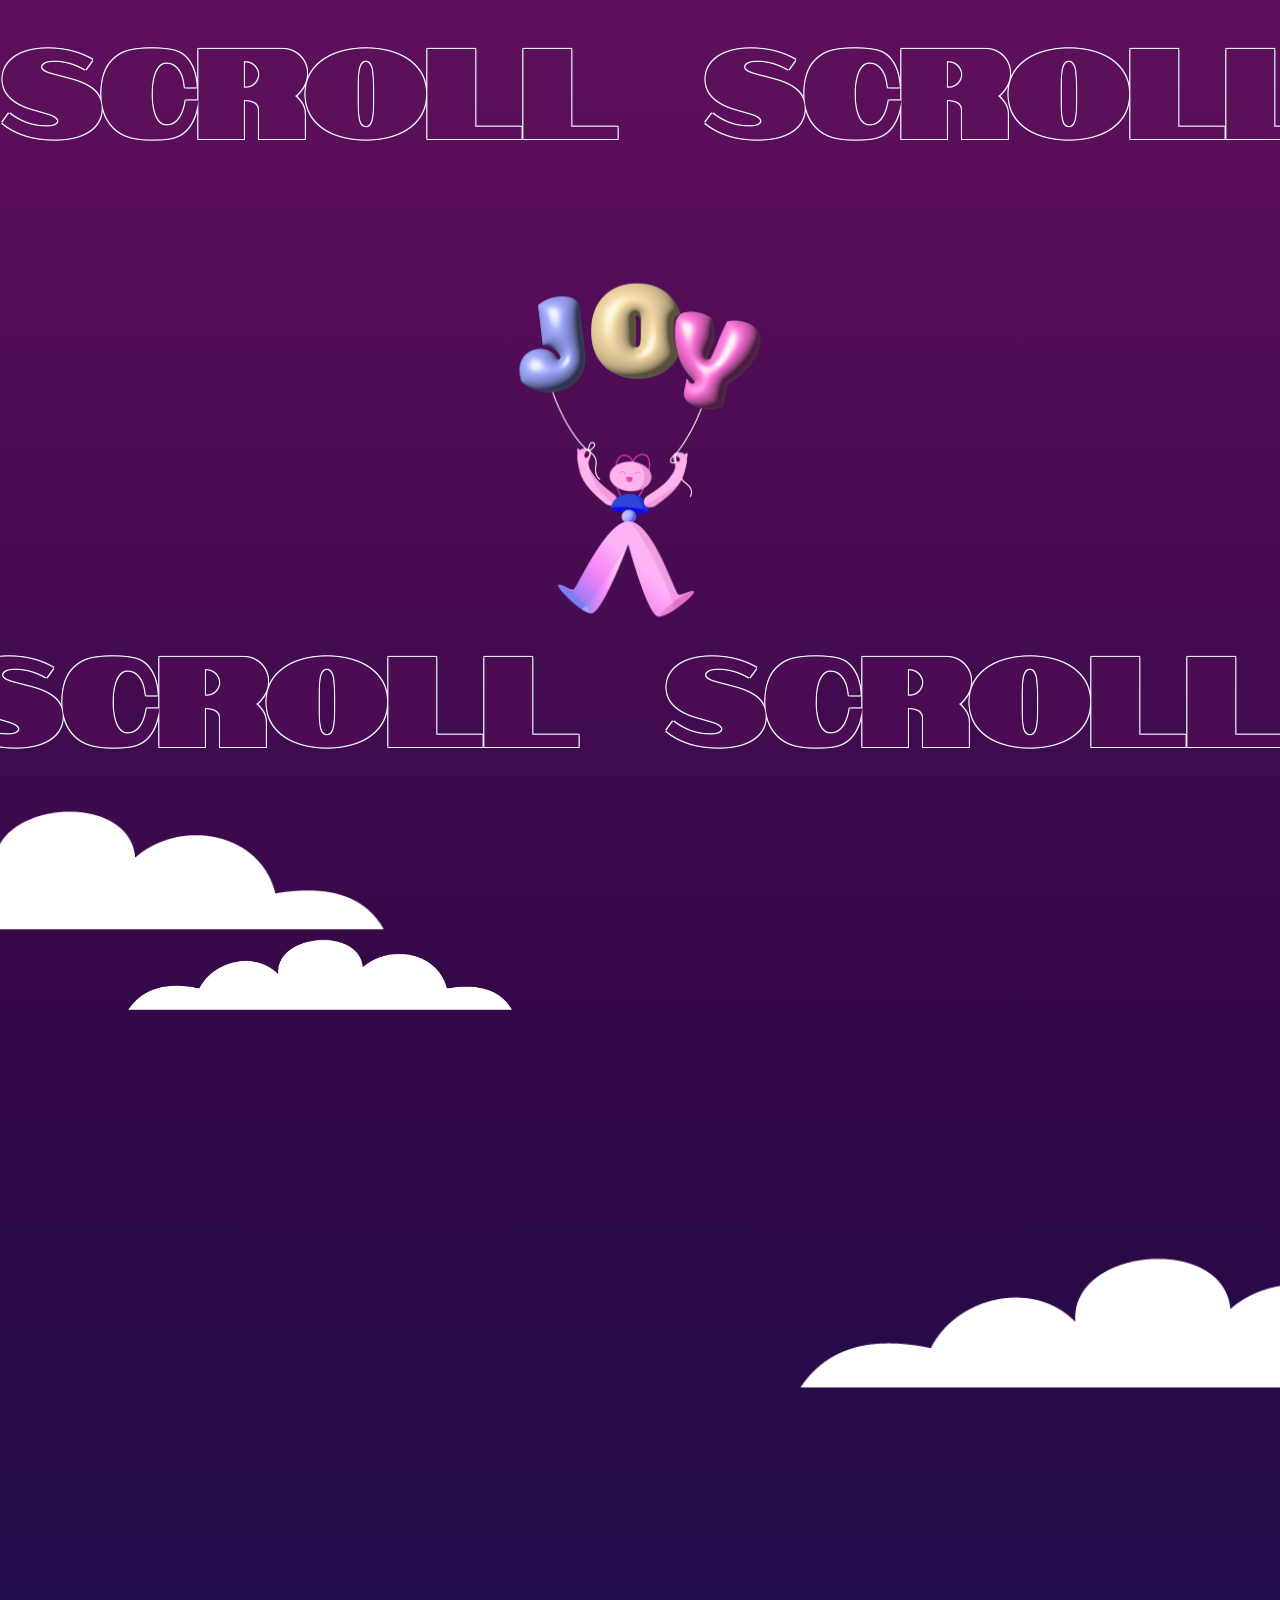
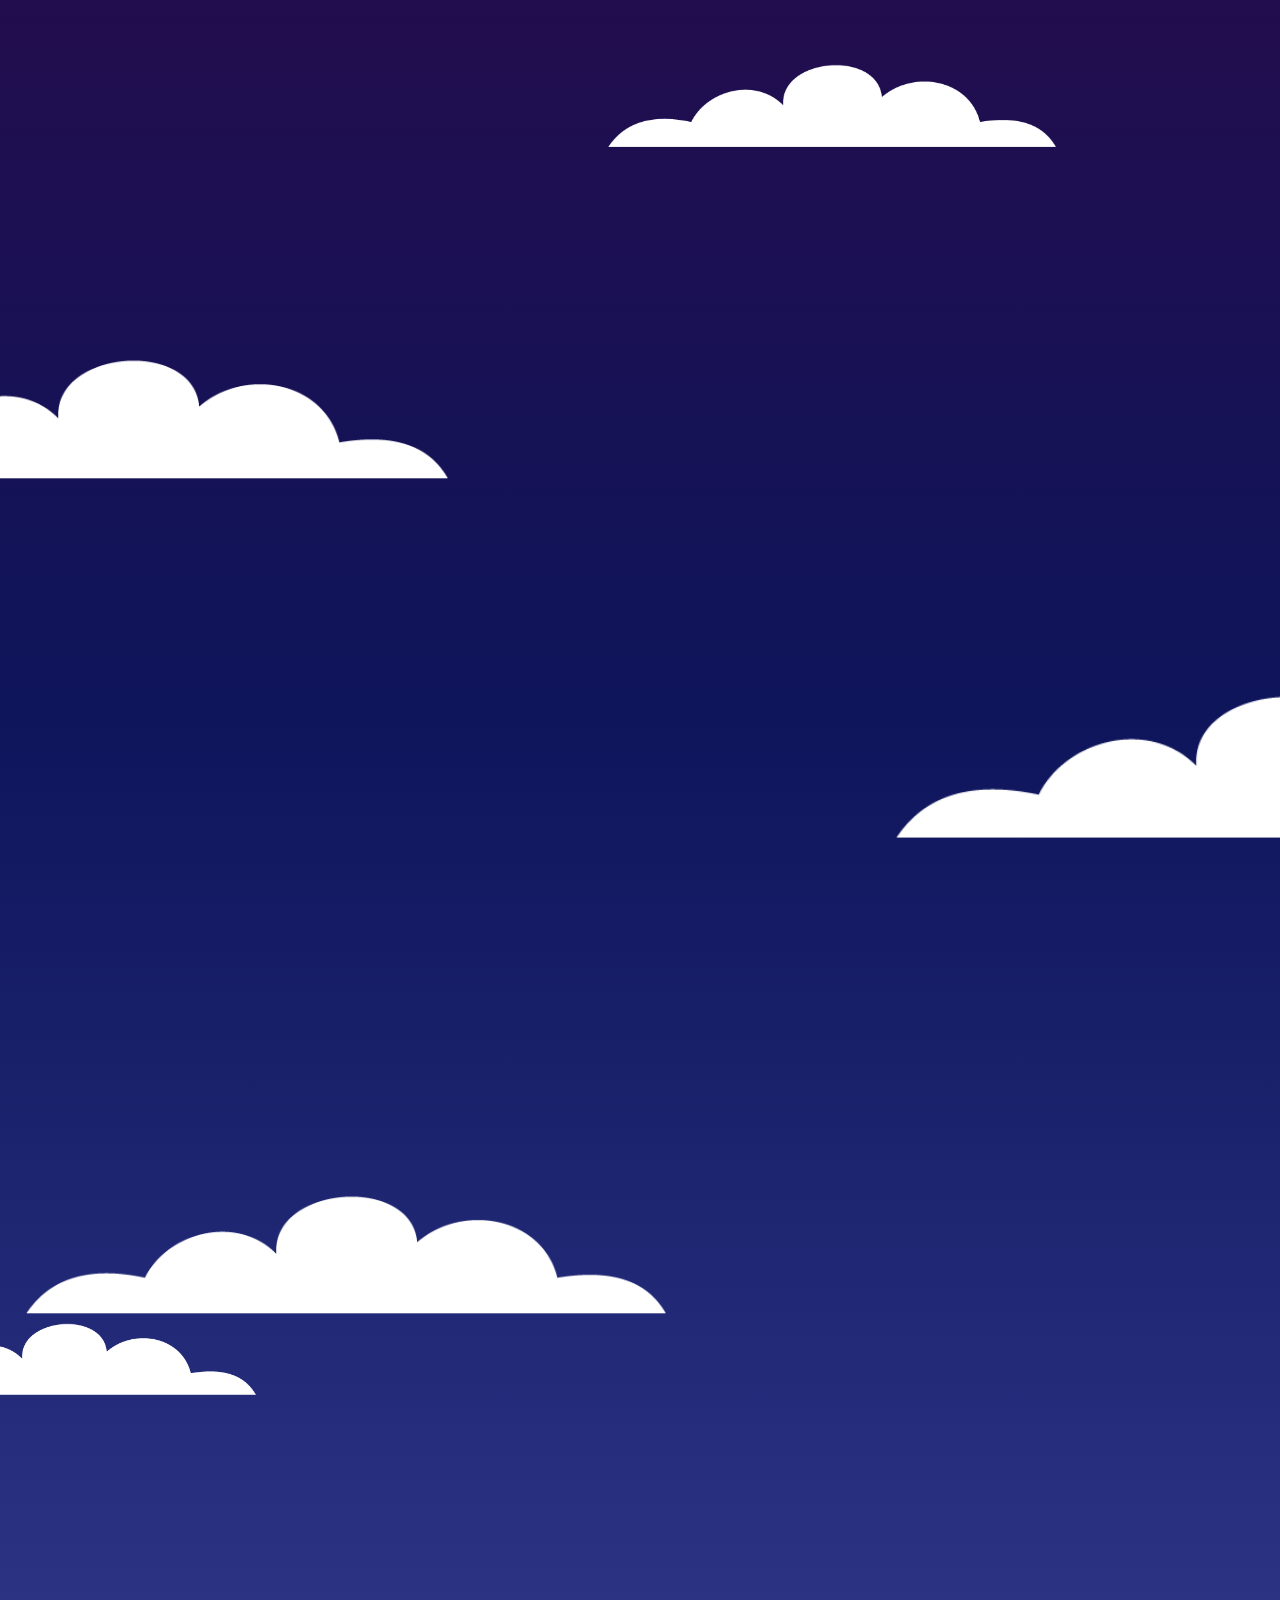
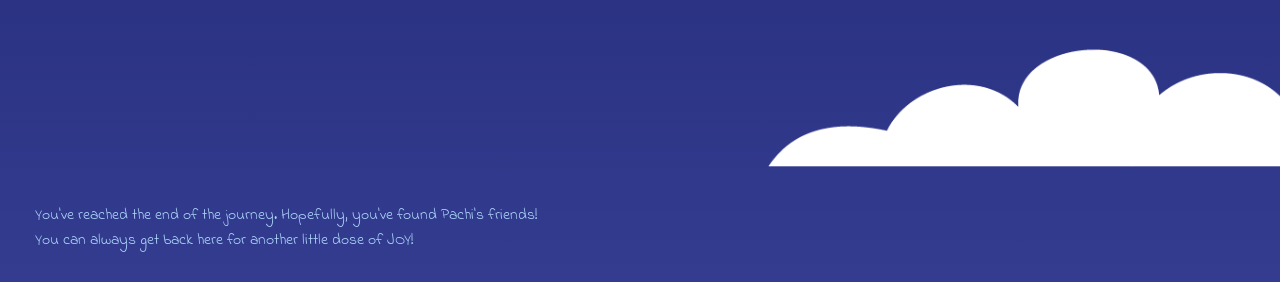
==== Interaction_Final Files/Joy/index.html @ b3231f2b "Add files via upload" ====
<!DOCTYPE html>
<html lang="en">
  <head>
    <meta charset="UTF-8" />
    <link rel="preconnect" href="https://fonts.googleapis.com" />
    <link rel="preconnect" href="https://fonts.gstatic.com" crossorigin />
    <link
      href="https://fonts.googleapis.com/css2?family=Indie+Flower&display=swap"
      rel="stylesheet"
    />
    <link rel="preconnect" href="https://fonts.googleapis.com" />
    <link rel="preconnect" href="https://fonts.gstatic.com" crossorigin />
    <link
      href="https://fonts.googleapis.com/css2?family=Notable&display=swap"
      rel="stylesheet"
    />
    <link rel="stylesheet" href="style.css" />
    <title>Joy</title>
  </head>
  <body>
    <div class="container">
      <div class="scroll top">
        <h1>scroll</h1>
        <h1>scroll</h1>
      </div>

      <div class="scroll bottom">
        <h1>scroll</h1>
        <h1>scroll</h1>
      </div>

      <img class="dude pinkie" src="images/Dudes/Dude2.png" />
      <img class="dude orangie" src="images/Dudes/dude1.png" />

      <img class="cloud first" src="images/cloud.png" />
      <img class="cloud second" src="images/cloud.png" />
      <img class="cloud third" src="images/cloud.png" />
      <img class="cloud fourth" src="images/cloud.png" />
      <img class="cloud fifth" src="images/cloud.png" />
      <img class="cloud sixth" src="images/cloud.png" />
      <img class="cloud seventh" src="images/cloud.png" />
      <img class="cloud eighth" src="images/cloud.png" />
      <img class="cloud ninth" src="images/cloud.png" />

      <img class="fixed pachi" src="images/Pachi.png" />
      <div class="fixed bubble">
        <img class="bubble_image" src="images/text bubble.svg" />
        <p class="bubble_text">
          Hi, my name is Pachi. Let's enjoy this journey and try to find my
          friends!
        </p>
      </div>

      <div class="final_text">
        <p>
          You've reached the end of the journey. Hopefully, you've found Pachi's
          friends!
        </p>
        <p>You can always get back here for another little dose of JOY!</p>
      </div>
    </div>
  </body>
</html>
---- Interaction_Final Files/Joy/style.css ----
* {
  margin: 0;
  padding: 0;
}

html {
  font-size: 0.68vw;
}

body {
  width: auto;
  font-family: "Notable", sans-serif;
}

p {
  font-family: "Indie Flower", cursive;
  font-size: 1.8rem;
  line-height: 1.3;
}

/* SCROLL TEXT SET-UP */

.scroll {
  display: flex;
  column-gap: 10rem;
}

.bottom {
  position: absolute;
  margin-top: 50vh;
  right: 0;
}

h1 {
  font-size: 14rem;
  color: #5b1059;
  text-transform: uppercase;
  text-shadow: -1px -1px 0 aliceblue, 1px -1px 0 aliceblue, -1px 1px 0 aliceblue,
    1px 1px 0 aliceblue;

  transition: 0.6s;
}

.bottom h1 {
  text-transform: uppercase;
  font-size: 14rem;
  color: #4b0c53;
  text-shadow: -1px -1px 0 aliceblue, 1px -1px 0 aliceblue, -1px 1px 0 aliceblue,
    1px 1px 0 aliceblue;

  transition: 0.6s;
}

h1:hover,
.bottom h1:hover {
  text-transform: uppercase;
  font-size: 14rem;
  color: aliceblue;
}

/* LAYOUT SET-UP */

.container {
  overflow: hidden;
  height: 400rem;
  background: linear-gradient(#600f5d, #2e0846, #0e155b, #343c90);
  position: relative;
}

/* PACHI SET-UP */

.fixed {
  position: fixed;
}

.pachi {
  display: block;
  left: 50%;
  top: 50%;
  transform: translate(-50%, -50%);

  width: 30%;
  height: auto;
}

.bubble {
  /* display: none; */

  left: 55%;
  top: 50%;
  transform: translate(-50%, -50%) scale(0);
  width: 20%;
  text-align: center;
}

.pachi:hover + .bubble {
  /* display: block; */

  left: 68%;
  top: 45%;
  transform: translate(-50%, -50%) scale(1);
  transition: 0.6s;

  height: auto;
}

.bubble_image {
  position: relative;
}

.bubble_text {
  position: absolute;
  left: 50%;
  top: 50%;
  transform: translate(-50%, -50%);
  width: 80%;
}

/* CLOUDS */

.cloud {
  position: absolute;
  transform: translate(-50%, -50%);
  transition: transform 1s;

  height: auto;
}

.cloud:hover {
  transform: translate(-50%, -50%) scale(1.1);
  /* transition: 1s; */
}

.cloud:visited {
  transform: translate(-50%, -50%) scale(1);
  /* transition: 1s; */
}

.first {
  width: 50%;
  top: 25%;
  left: 5%;
}
.second {
  width: 30%;
  top: 28%;
  left: 25%;
}
.third {
  width: 55%;
  top: 38%;
  left: 90%;
}
.fourth {
  width: 35%;
  top: 49%;
  left: 65%;
}
.fifth {
  width: 50%;
  top: 58%;
  left: 10%;
  pointer-events: none;
}
.sixth {
  width: 60%;
  top: 68%;
  left: 100%;
}
.seventh {
  width: 50%;
  top: 82%;
  left: 27%;
}
.eighth {
  width: 30%;
  top: 85%;
  left: 5%;
}
.ninth {
  width: 50%;
  top: 95%;
  left: 85%;
  pointer-events: none;
}

/* HIDDEN DUDES SET-UP */

.dude {
  position: absolute;
  transition: 0.4s;
  transform: translate(-50%, -50%) scale(0.8);
}

.pinkie {
  top: 58%;
  left: 13%;
  width: 10%;
}

.dude:hover {
  transform: translate(-50%, -100%) scale(1.5);
}

.orangie {
  top: 95%;
  left: 85%;
  width: 10%;
}

.final_text {
  position: absolute;
  bottom: 3rem;
  left: 4rem;

  color: rgb(173, 214, 249);
  font-size: 2rem;
  width: 60rem;
}

.final_text > * {
  margin-bottom: 0.5rem;
}

@media only screen and (max-width: 1000px) {
  html {
    font-size: 55%;
  }

  .pachi {
    width: 50vw;
    height: auto;
  }

  .bubble {
    width: 25%;
    left: 65%;
    top: 50%;
  }

  .pachi:hover + .bubble {
    /* display: block; */

    left: 75%;
    top: 45%;
    transform: translate(-50%, -50%) scale(1);
    transition: 0.6s;

    height: auto;
  }
}

@media only screen and (max-width: 800px) {
  html {
    font-size: 45%;
  }

  p {
    font-size: 1.5rem;
  }

  .pachi {
    width: 70vw;
    height: auto;
    top: 45%;
  }

  .bubble {
    width: 40%;
    left: 65%;
    top: 55%;
  }

  .pachi:hover + .bubble {
    /* display: block; */

    left: 80%;
    top: 50%;
    transform: translate(-50%, -50%) scale(1);
    transition: 0.6s;

    height: auto;
  }

  .final_text {
    text-align: center;

    transform: translate(-50%, -50%);
    bottom: 3rem;
    left: 50%;
  }
}
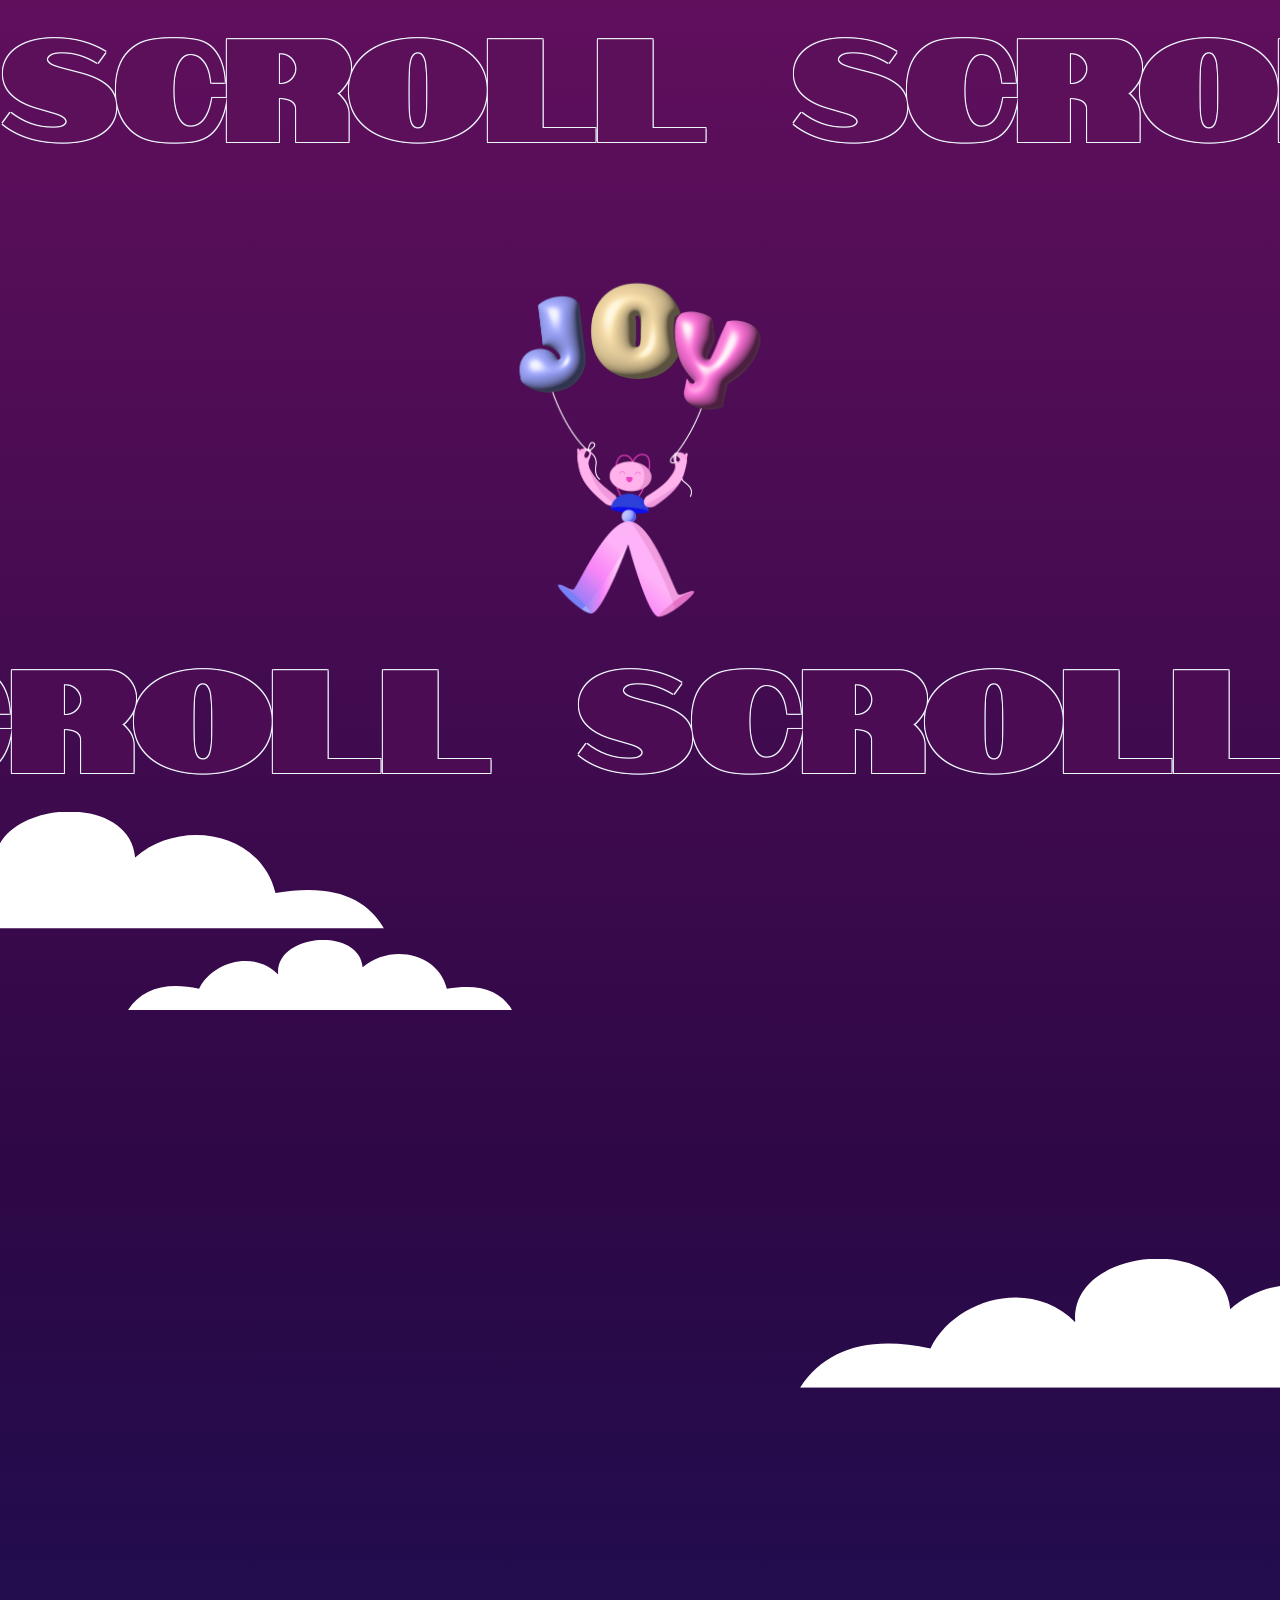
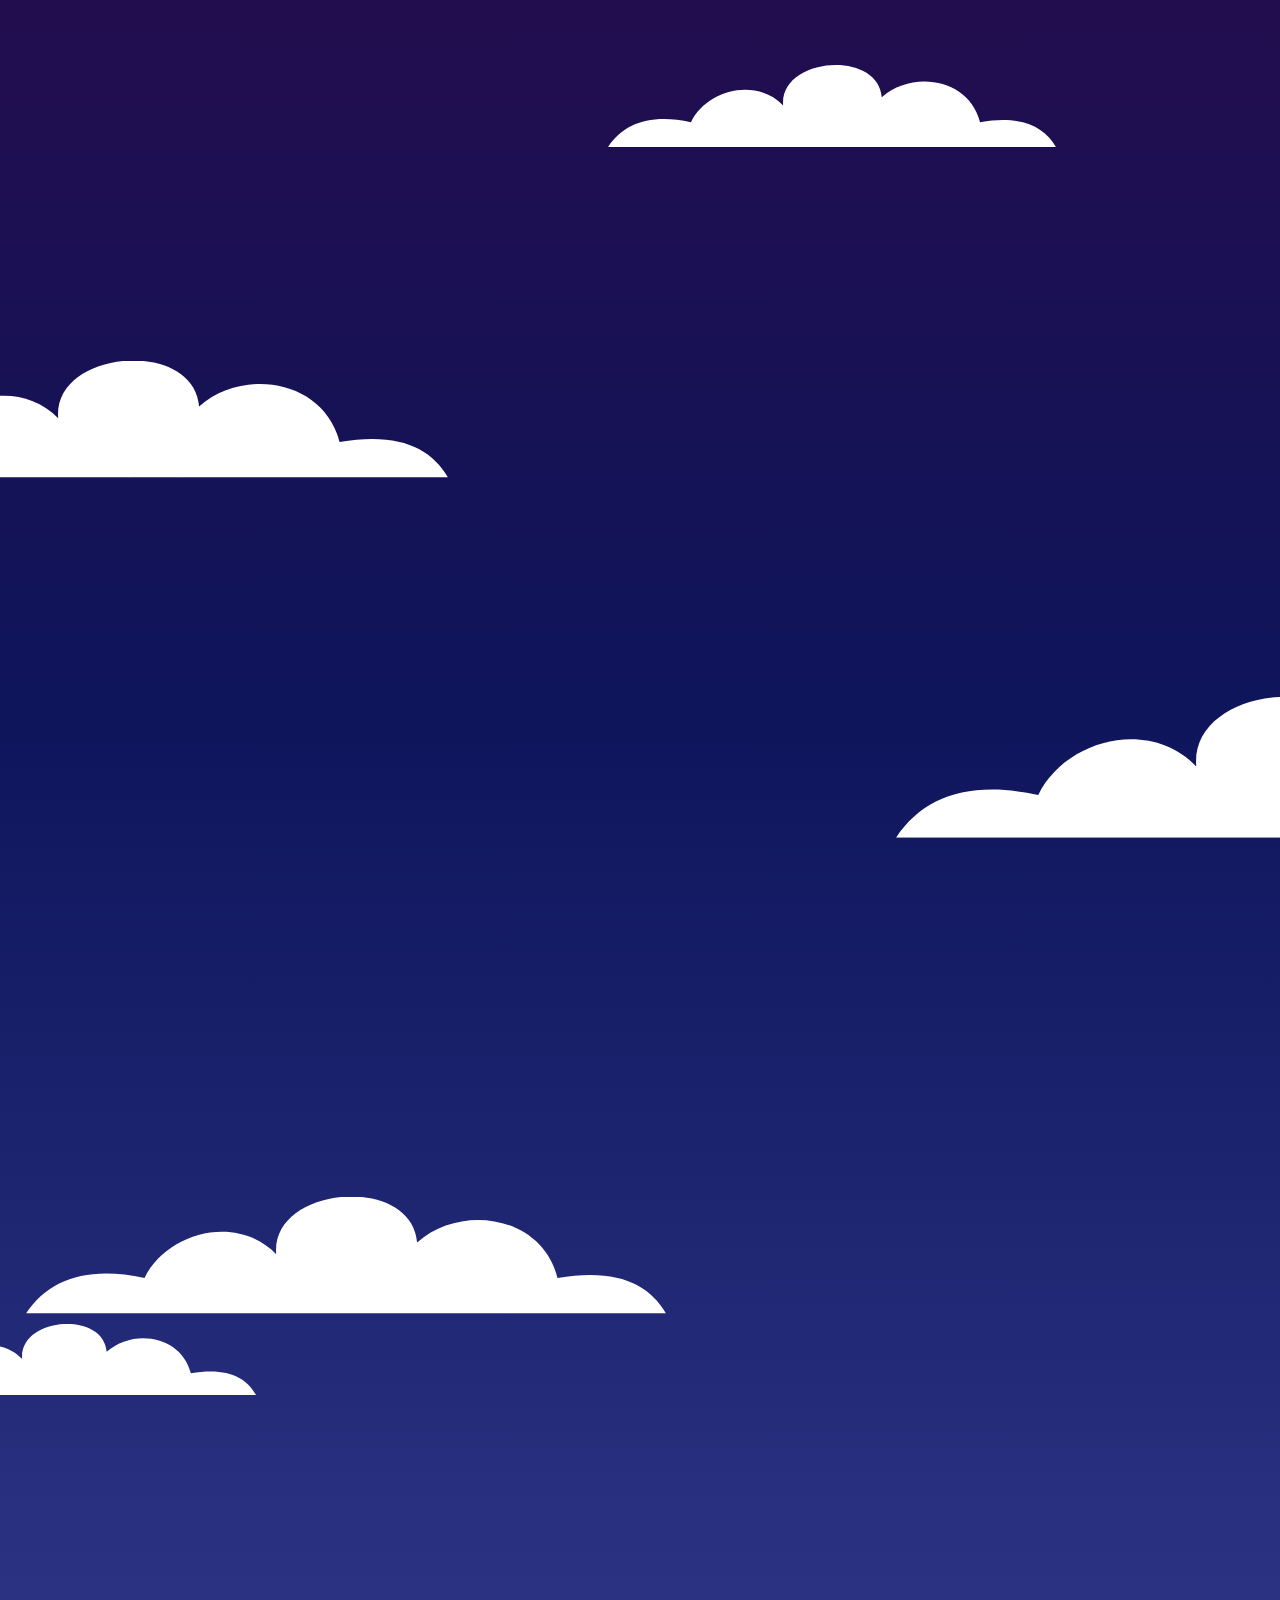
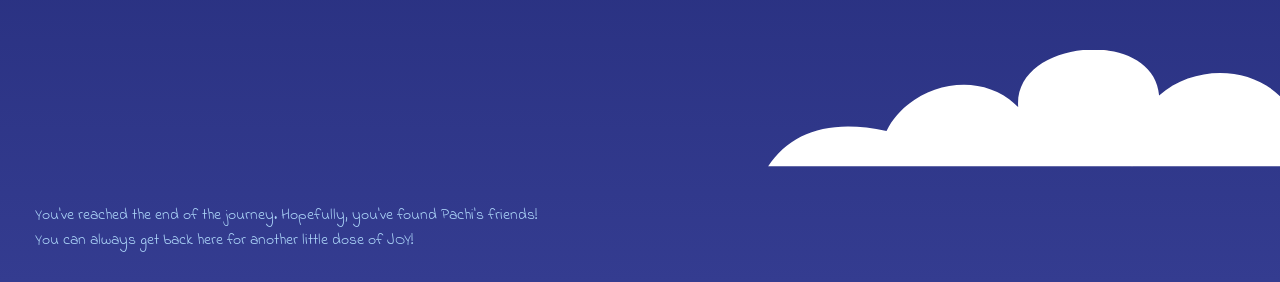
==== commit 6acf5522: "Add files via upload Updated the JOY website: - font sizes in the desktop version - object placeme" ====
--- a/Interaction_Final Files/Joy/index.html
+++ b/Interaction_Final Files/Joy/index.html
@@ -32,15 +32,15 @@
       <img class="dude pinkie" src="images/Dudes/Dude2.png" />
       <img class="dude orangie" src="images/Dudes/dude1.png" />
 
-      <img class="cloud first" src="images/cloud.png" />
-      <img class="cloud second" src="images/cloud.png" />
-      <img class="cloud third" src="images/cloud.png" />
-      <img class="cloud fourth" src="images/cloud.png" />
-      <img class="cloud fifth" src="images/cloud.png" />
-      <img class="cloud sixth" src="images/cloud.png" />
-      <img class="cloud seventh" src="images/cloud.png" />
-      <img class="cloud eighth" src="images/cloud.png" />
-      <img class="cloud ninth" src="images/cloud.png" />
+      <img class="cloud first" src="images/cloud.svg" />
+      <img class="cloud second" src="images/cloud.svg" />
+      <img class="cloud third" src="images/cloud.svg" />
+      <img class="cloud fourth" src="images/cloud.svg" />
+      <img class="cloud fifth" src="images/cloud.svg" />
+      <img class="cloud sixth" src="images/cloud.svg" />
+      <img class="cloud seventh" src="images/cloud.svg" />
+      <img class="cloud eighth" src="images/cloud.svg" />
+      <img class="cloud ninth" src="images/cloud.svg" />
 
       <img class="fixed pachi" src="images/Pachi.png" />
       <div class="fixed bubble">
--- a/Interaction_Final Files/Joy/style.css
+++ b/Interaction_Final Files/Joy/style.css
@@ -25,14 +25,19 @@
   column-gap: 10rem;
 }
 
+.top {
+  margin-top: -2rem;
+}
+
 .bottom {
   position: absolute;
   margin-top: 50vh;
   right: 0;
+  /* padding-right: 5rem; */
 }
 
 h1 {
-  font-size: 14rem;
+  font-size: 16rem;
   color: #5b1059;
   text-transform: uppercase;
   text-shadow: -1px -1px 0 aliceblue, 1px -1px 0 aliceblue, -1px 1px 0 aliceblue,
@@ -42,19 +47,14 @@
 }
 
 .bottom h1 {
+  color: #4b0c53;
+}
+
+h1:hover,
+.bottom h1:hover,
+h1:active,
+.bottom h1:active {
   text-transform: uppercase;
-  font-size: 14rem;
-  color: #4b0c53;
-  text-shadow: -1px -1px 0 aliceblue, 1px -1px 0 aliceblue, -1px 1px 0 aliceblue,
-    1px 1px 0 aliceblue;
-
-  transition: 0.6s;
-}
-
-h1:hover,
-.bottom h1:hover {
-  text-transform: uppercase;
-  font-size: 14rem;
   color: aliceblue;
 }
 
@@ -93,7 +93,8 @@
   text-align: center;
 }
 
-.pachi:hover + .bubble {
+.pachi:hover + .bubble,
+.pachi:active + .bubble {
   /* display: block; */
 
   left: 68%;
@@ -126,7 +127,8 @@
   height: auto;
 }
 
-.cloud:hover {
+.cloud:hover,
+.cloud:active {
   transform: translate(-50%, -50%) scale(1.1);
   /* transition: 1s; */
 }
@@ -198,7 +200,8 @@
   width: 10%;
 }
 
-.dude:hover {
+.dude:hover,
+.dude:active {
   transform: translate(-50%, -100%) scale(1.5);
 }
 
@@ -227,22 +230,34 @@
     font-size: 55%;
   }
 
+  h1 {
+    font-size: 12rem;
+  }
+
+  .scroll {
+    margin-top: 5rem;
+  }
+
+  .bottom {
+    margin-top: 45vh;
+  }
+
   .pachi {
     width: 50vw;
     height: auto;
+    top: 40vh;
   }
 
   .bubble {
     width: 25%;
     left: 65%;
-    top: 50%;
-  }
-
-  .pachi:hover + .bubble {
-    /* display: block; */
-
+    top: 45%;
+  }
+
+  .pachi:hover + .bubble,
+  .pachi:active + .bubble {
     left: 75%;
-    top: 45%;
+    top: 40%;
     transform: translate(-50%, -50%) scale(1);
     transition: 0.6s;
 
@@ -255,8 +270,20 @@
     font-size: 45%;
   }
 
+  h1 {
+    font-size: 6rem;
+  }
+
   p {
     font-size: 1.5rem;
+  }
+
+  .scroll {
+    column-gap: 4rem;
+  }
+
+  .bottom {
+    margin-top: 55vh;
   }
 
   .pachi {
@@ -271,7 +298,8 @@
     top: 55%;
   }
 
-  .pachi:hover + .bubble {
+  .pachi:hover + .bubble,
+  .pachi:active + .bubble {
     /* display: block; */
 
     left: 80%;
